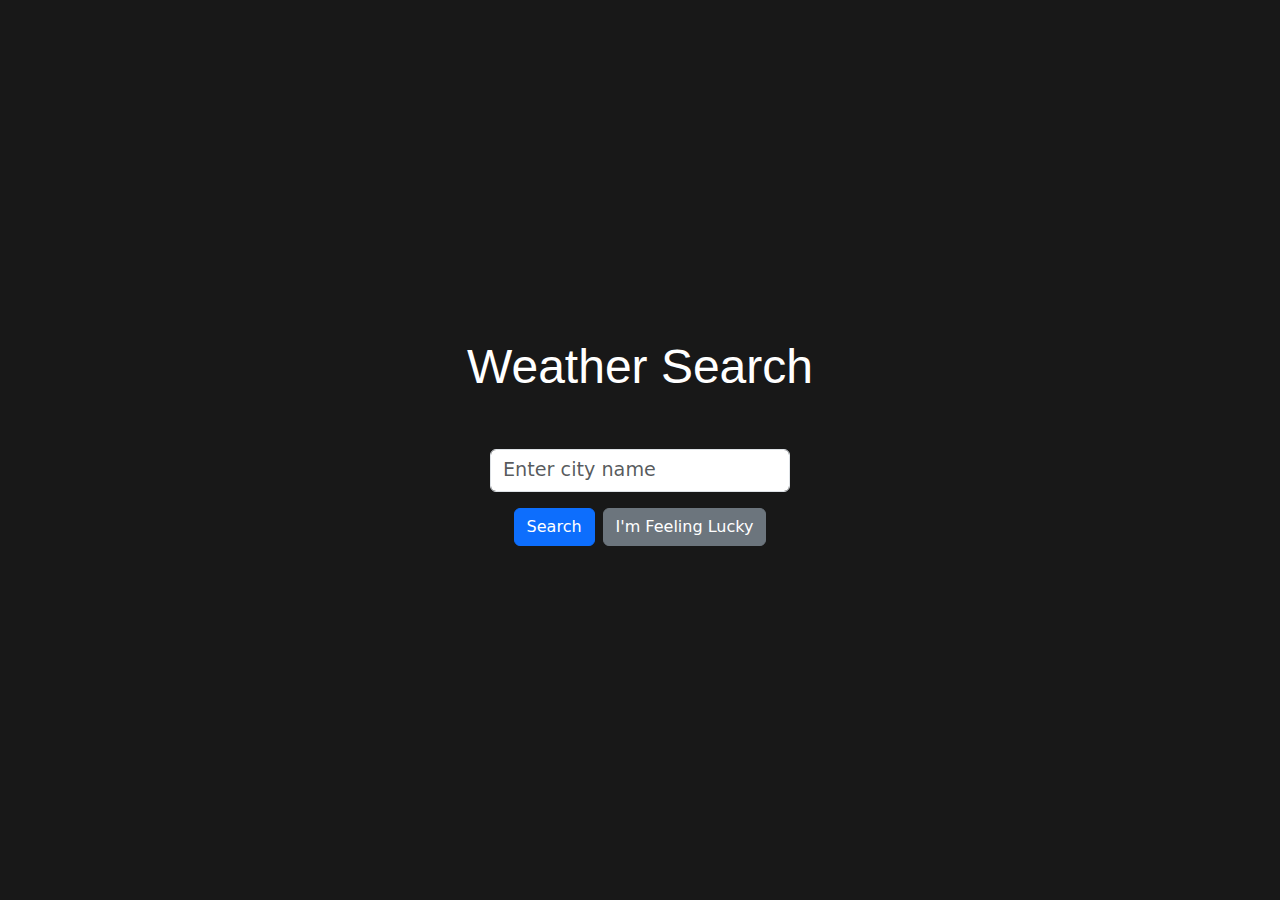
==== templates/home.html @ 7e42d6ff "Added most functionality regarding API calls of OpenWeatherAPI, Unplash API for images, and then the" ====
<!DOCTYPE html
<html>
<head>
    <title>Weather Search</title>
    <link rel="stylesheet" href="https://cdn.jsdelivr.net/npm/bootstrap@5.3.0/dist/css/bootstrap.min.css">
    <link rel="stylesheet" href="/css/home.css">
</head>
<body>
    <div class="container d-flex flex-column justify-content-center align-items-center min-vh-100">
        <h1 class="mb-4">Weather Search</h1>
        <form action="/" method="POST" class="d-flex flex-column align-items-center">
            <input type="text" name="city" placeholder="Enter city name" class="form-control mb-3" style="width: 300px;">
            <div class="d-flex gap-2">
                <button type="submit" class="btn btn-primary">Search</button>
                <button type="submit" name="lucky" class="btn btn-secondary">I'm Feeling Lucky</button>
            </div>
        </form>
    </div>
</body>
</html>
---- css/home.css ----
body {
    background-color: #181818; /* Dark background */
    color: #FFFFFF; /* Light text */
}

h1 {
    font-family: 'Arial', sans-serif; /* Google-like font */
    font-size: 3rem; /* Large font size */
    text-align: center; /* Center-align heading */
}

form {
    margin-top: 30px; /* Space between heading and form */
}

.form-control {
    font-size: 1.2rem; /* Slightly larger font size for the input */
}

button {
    font-size: 1rem; /* Consistent button font size */
}
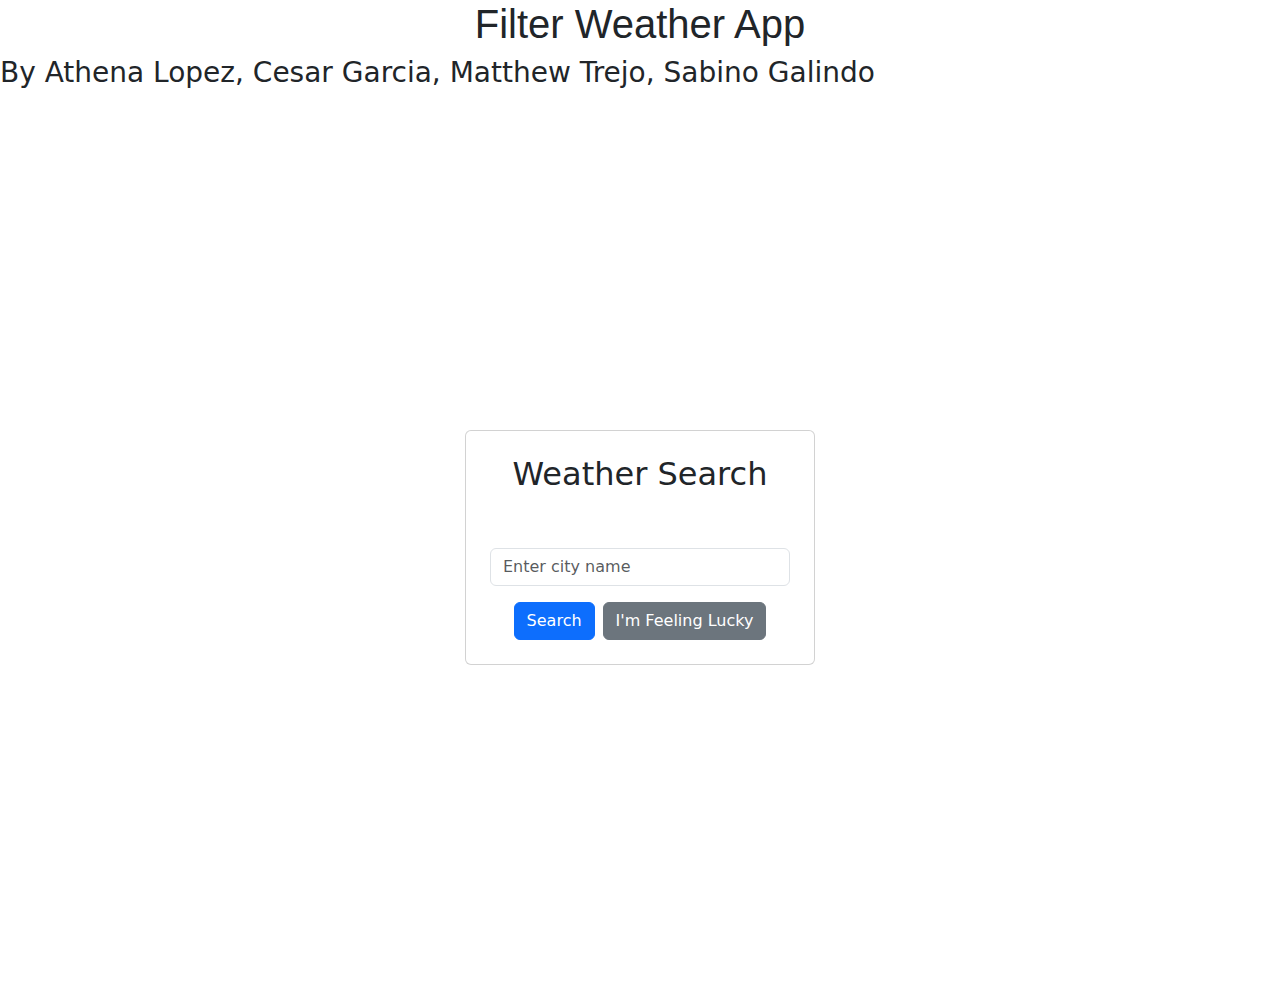
==== commit 20e65fab: "Moved weather search and weather results into a card" ====
--- a/templates/home.html
+++ b/templates/home.html
@@ -1,20 +1,26 @@
-<!DOCTYPE html
+<!DOCTYPE html>
 <html>
 <head>
     <title>Weather Search</title>
+    <link rel="stylesheet" href="/css/home.css">
     <link rel="stylesheet" href="https://cdn.jsdelivr.net/npm/bootstrap@5.3.0/dist/css/bootstrap.min.css">
-    <link rel="stylesheet" href="/css/home.css">
 </head>
 <body>
-    <div class="container d-flex flex-column justify-content-center align-items-center min-vh-100">
-        <h1 class="mb-4">Weather Search</h1>
-        <form action="/" method="POST" class="d-flex flex-column align-items-center">
-            <input type="text" name="city" placeholder="Enter city name" class="form-control mb-3" style="width: 300px;">
-            <div class="d-flex gap-2">
-                <button type="submit" class="btn btn-primary">Search</button>
-                <button type="submit" name="lucky" class="btn btn-secondary">I'm Feeling Lucky</button>
-            </div>
-        </form>
+    <h1>Filter Weather App</h1>
+    <h3>By Athena Lopez, Cesar Garcia, Matthew Trejo, Sabino Galindo</h3>
+    <div class="container d-flex justify-content-center align-items-center min-vh-100">
+        <div class="card p-4">
+            <h2 class="card-title text-center mb-4">Weather Search</h1>
+            <form action="/" method="POST" class="d-flex flex-column align-items-center">
+                <input type="text" name="city" placeholder="Enter city name" class="form-control mb-3" style="width: 300px;">
+                <div class="d-flex gap-2">
+                    <button type="submit" class="btn btn-primary">Search</button>
+                    <button type="submit" name="lucky" class="btn btn-secondary">I'm Feeling Lucky</button>
+                </div>
+            </form>
+        </div>
     </div>
 </body>
 </html>
+
+
--- a/css/home.css
+++ b/css/home.css
@@ -20,3 +20,19 @@
 button {
     font-size: 1rem; /* Consistent button font size */
 }
+
+.Home-button {
+    background-color: #008CBA;
+    color: white;
+    border: none;
+    padding: 10px 20px;
+    font-size: 16px;
+    cursor: pointer;
+
+    /* put in index.html    <button class="Home-button"><a href="home.html">Home</a></button> */
+}
+
+/* to center weather in city {name} can use vertical-align property 
+    <img style="vertical-align: middle;" src="data:image/jpeg;base64,{{ image }}" alt="City Image">
+    <span>Weather in {{ city_name }}</span>
+*/
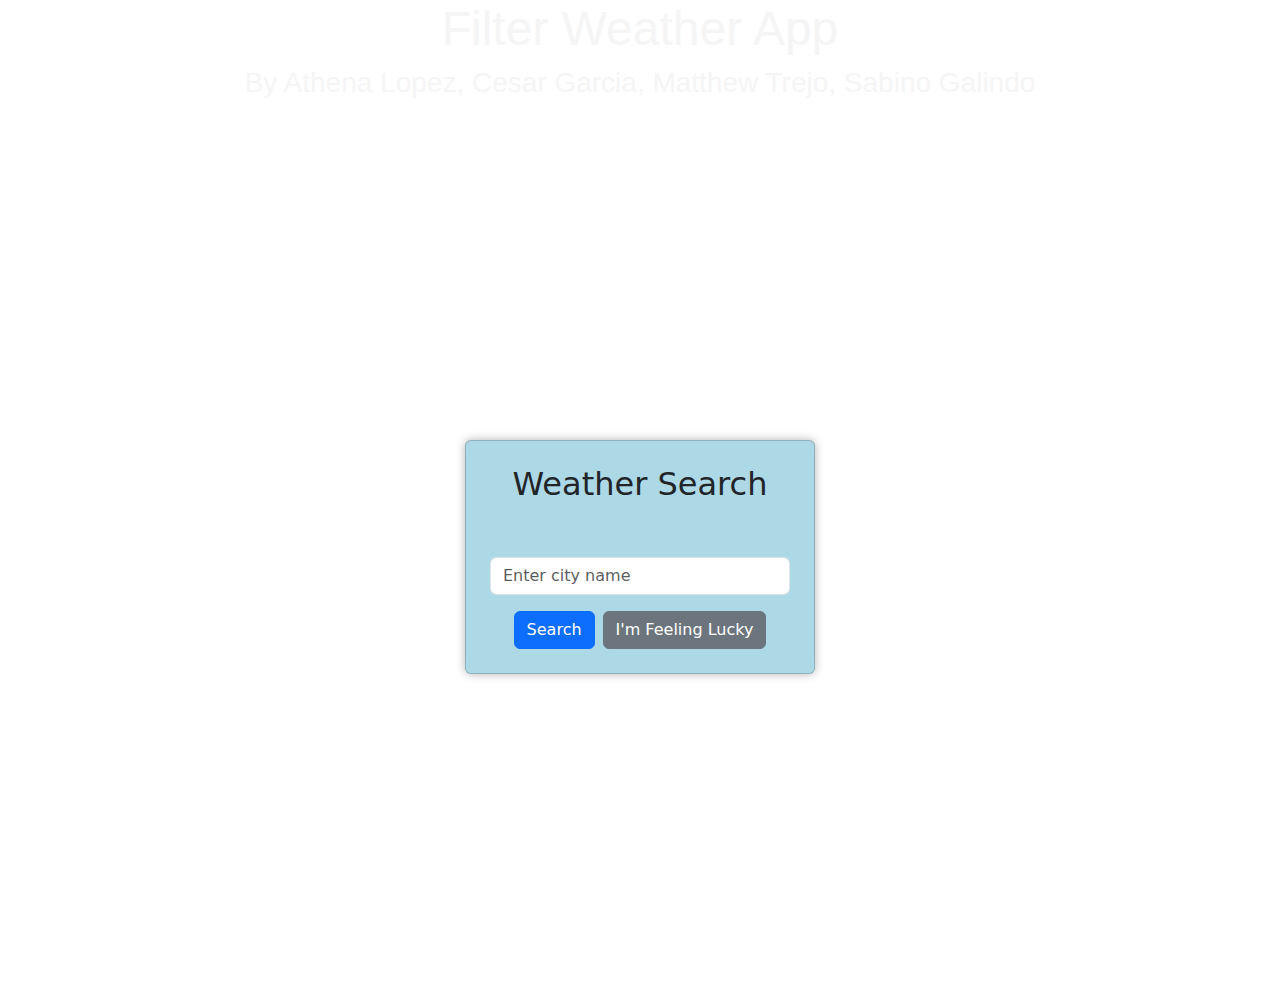
==== commit b4220224: "Adding style to HTML" ====
--- a/templates/home.html
+++ b/templates/home.html
@@ -4,6 +4,26 @@
     <title>Weather Search</title>
     <link rel="stylesheet" href="/css/home.css">
     <link rel="stylesheet" href="https://cdn.jsdelivr.net/npm/bootstrap@5.3.0/dist/css/bootstrap.min.css">
+    <style>
+        body{
+            background-image: url('/static/landscape.jpg');
+        }
+        .card{
+            background-color: lightblue;
+            box-shadow: 0px 0px 10px rgba(0, 0, 0, 0.3);
+        }
+        h1 {
+            font-family: 'Arial', sans-serif;
+            font-size: 3rem;
+            text-align: center;
+            color: whitesmoke;
+        }h3 {
+            font-family: 'Arial', sans-serif;
+            text-align: center;
+            color: whitesmoke;
+        }
+        
+    </style>
 </head>
 <body>
     <h1>Filter Weather App</h1>
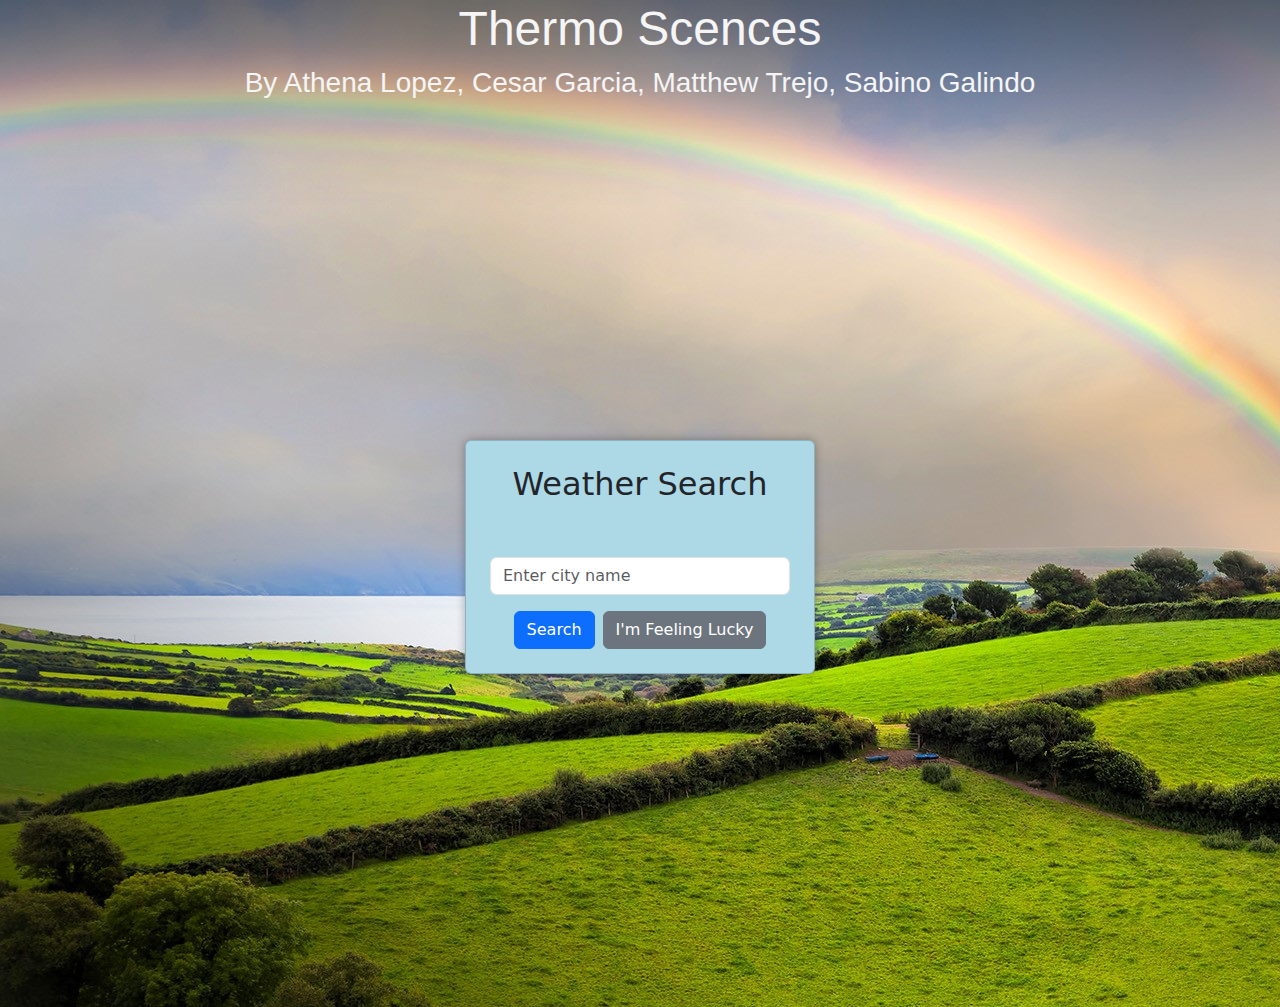
==== commit dd63eef3: "Update home.html, just changed the title of the home page" ====
--- a/templates/home.html
+++ b/templates/home.html
@@ -26,7 +26,7 @@
     </style>
 </head>
 <body>
-    <h1>Filter Weather App</h1>
+    <h1>Thermo Scences</h1>
     <h3>By Athena Lopez, Cesar Garcia, Matthew Trejo, Sabino Galindo</h3>
     <div class="container d-flex justify-content-center align-items-center min-vh-100">
         <div class="card p-4">
--- a/css/home.css
+++ b/css/home.css
@@ -29,10 +29,4 @@
     font-size: 16px;
     cursor: pointer;
 
-    /* put in index.html    <button class="Home-button"><a href="home.html">Home</a></button> */
 }
-
-/* to center weather in city {name} can use vertical-align property 
-    <img style="vertical-align: middle;" src="data:image/jpeg;base64,{{ image }}" alt="City Image">
-    <span>Weather in {{ city_name }}</span>
-*/
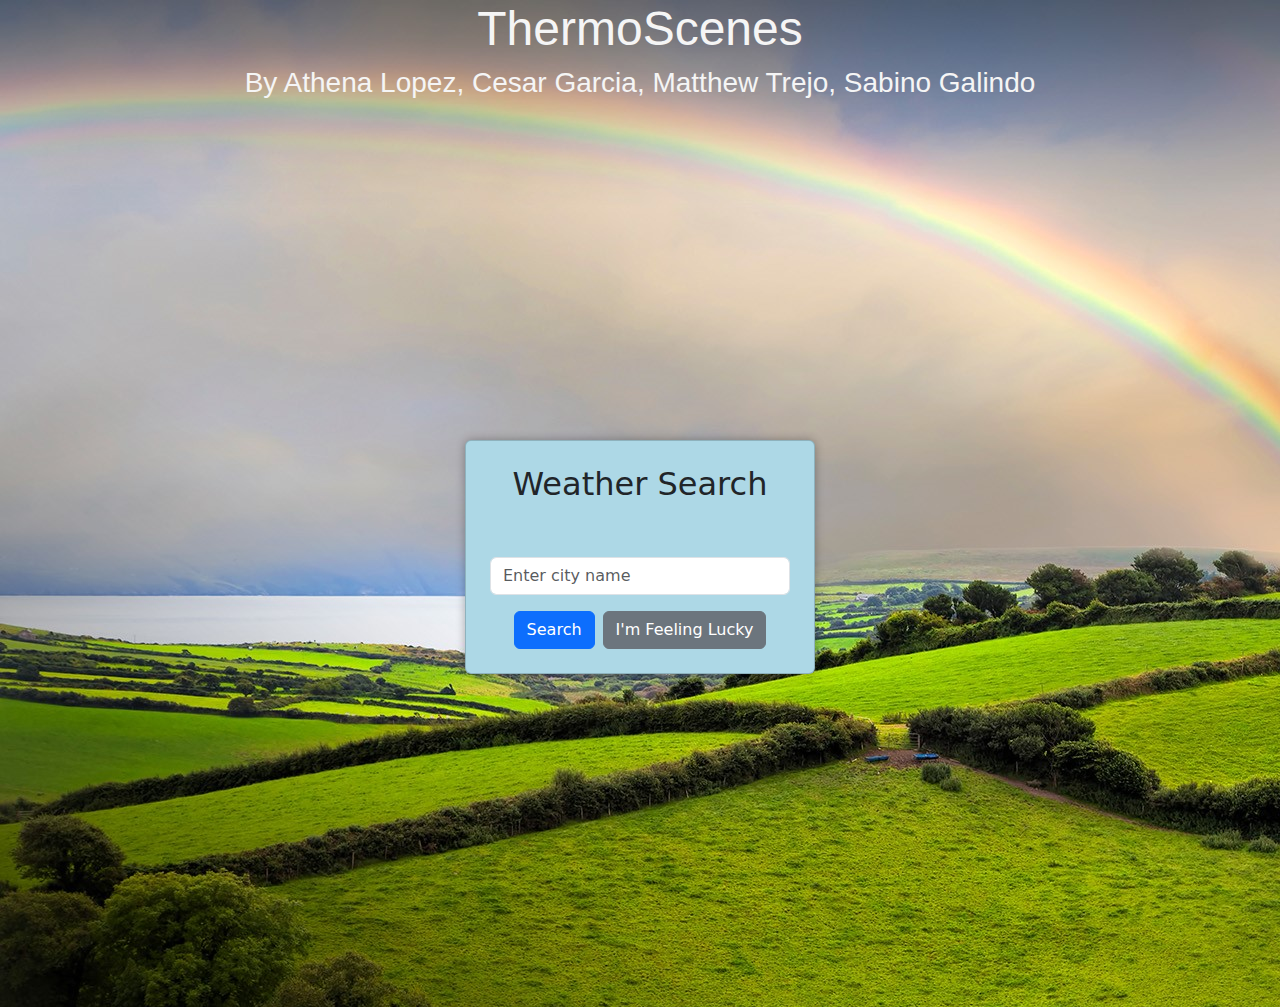
==== commit 93b67ba4: "Update home.html, updating title again" ====
--- a/templates/home.html
+++ b/templates/home.html
@@ -26,7 +26,7 @@
     </style>
 </head>
 <body>
-    <h1>Thermo Scences</h1>
+    <h1>ThermoScenes</h1>
     <h3>By Athena Lopez, Cesar Garcia, Matthew Trejo, Sabino Galindo</h3>
     <div class="container d-flex justify-content-center align-items-center min-vh-100">
         <div class="card p-4">
